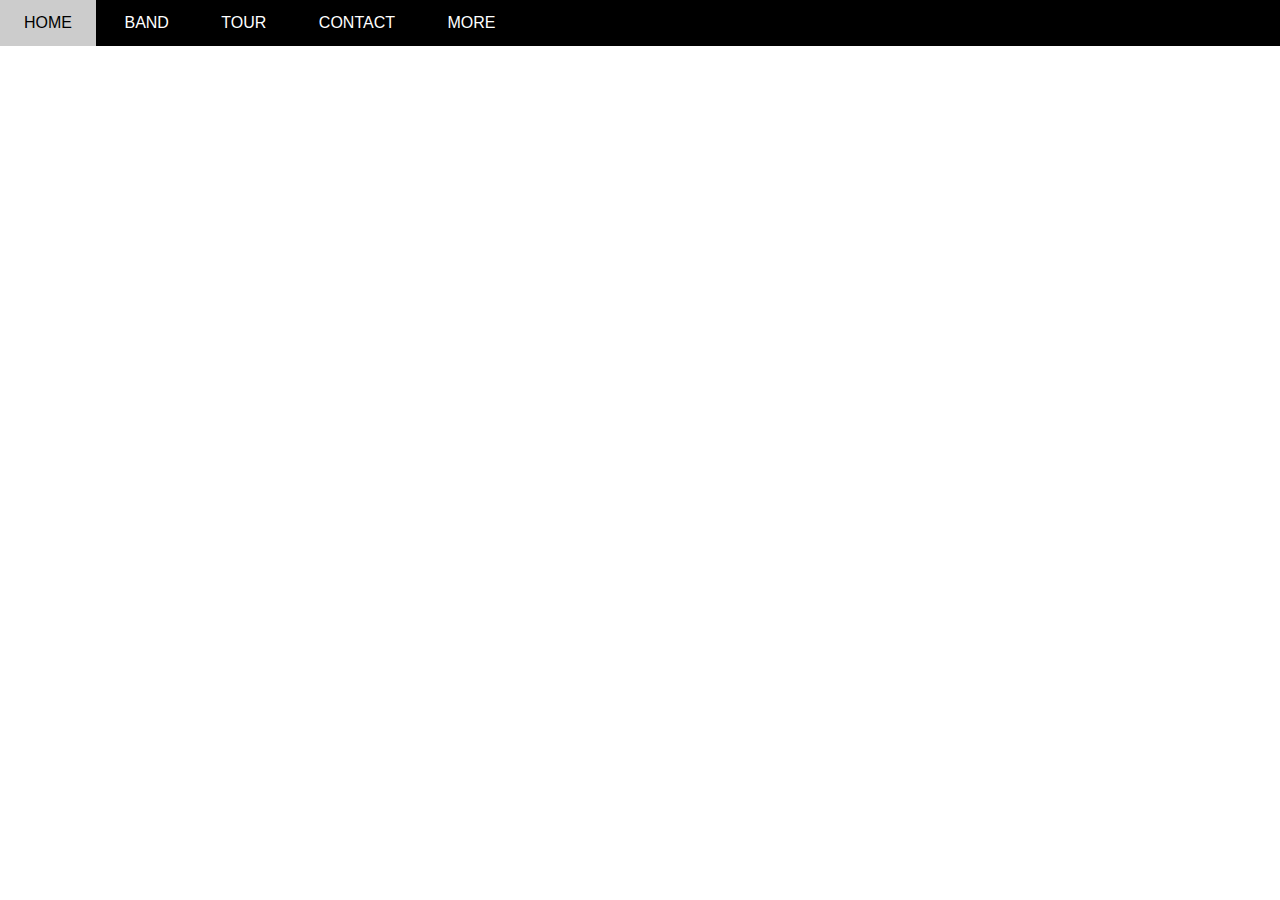
==== index.html @ cd4f3b3c "first commit" ====
<!DOCTYPE html>
<html lang="en">

<head>
    <meta charset="UTF-8">
    <meta http-equiv="X-UA-Compatible" content="IE=edge">
    <meta name="viewport" content="width=device-width, initial-scale=1.0">
    <title>Document</title>
    <link rel="stylesheet" href="/assets/css/style.css">
</head>

<body>
    <div id="main">
        <div id="header">
            <ul id="nav">
                <li><a href="">Home</a></li>
                <li><a href="">Band</a></li>
                <li><a href="">Tour</a></li>
                <li><a href="">Contact</a></li>
                <li>
                    <a href="">More</a>
                    <ul class="subnav">
                        <li><a href="">Merchandise</a></li>
                        <li><a href="">Extras</a></li>
                        <li><a href="">Media</a></li>
                    </ul>
                </li>
            </ul>
        </div>

        <div id="slider">

        </div>

        <div id="content">

        </div>

        <div id="footer">

        </div>
    </div>
</body>

</html>
---- assets/css/style.css ----
/* reset css */
*{
    padding: 0;
    margin: 0;
    box-sizing: border-box;
}

/* 
1. vị trí
2. kích thước(width, height)
3. màu sắc
4. kiểu dáng(htron, vuong, kieu chu)
*/
html{
    font-family: Arial, Helvetica, sans-serif;
    /* ko nên để ở thẻ "*" */
}
#main{

}

#header{
    height: 46px;
    background-color: #000;
}

#nav ,.subnav{
    list-style-type: none;
}

#nav > li{
    display: inline-block;
}
#nav li{
    position: relative;
}

#nav > li > a {
    color: #fff;
    text-transform: uppercase;
}

#nav li a{
    text-decoration: none;
    line-height: 46px; /*chiều cao bằng c cao header để chữ căn giữa*/
    padding: 0 24px;
    display: block;
}

#nav .subnav a{
    color: #000;
    padding: 0 12px;
    line-height: 38px;
}

#nav li:hover .subnav {
    display: block;
}

#nav > li:hover > a,
#nav .subnav li:hover a{
    background-color: #ccc;
    color: #000;
}

#nav .subnav{
    display: none; 
    position: absolute;
    top: 100%;
    left: 0;
    background-color: #fff;
    color: #000;
    box-shadow: 0 0 10px rgba(0, 0, 0, 0.3);
    min-width: 160px;
}
#slider{
    min-height: 500px;
    background-color: #fff;
}

#content{

}

#footer{

}
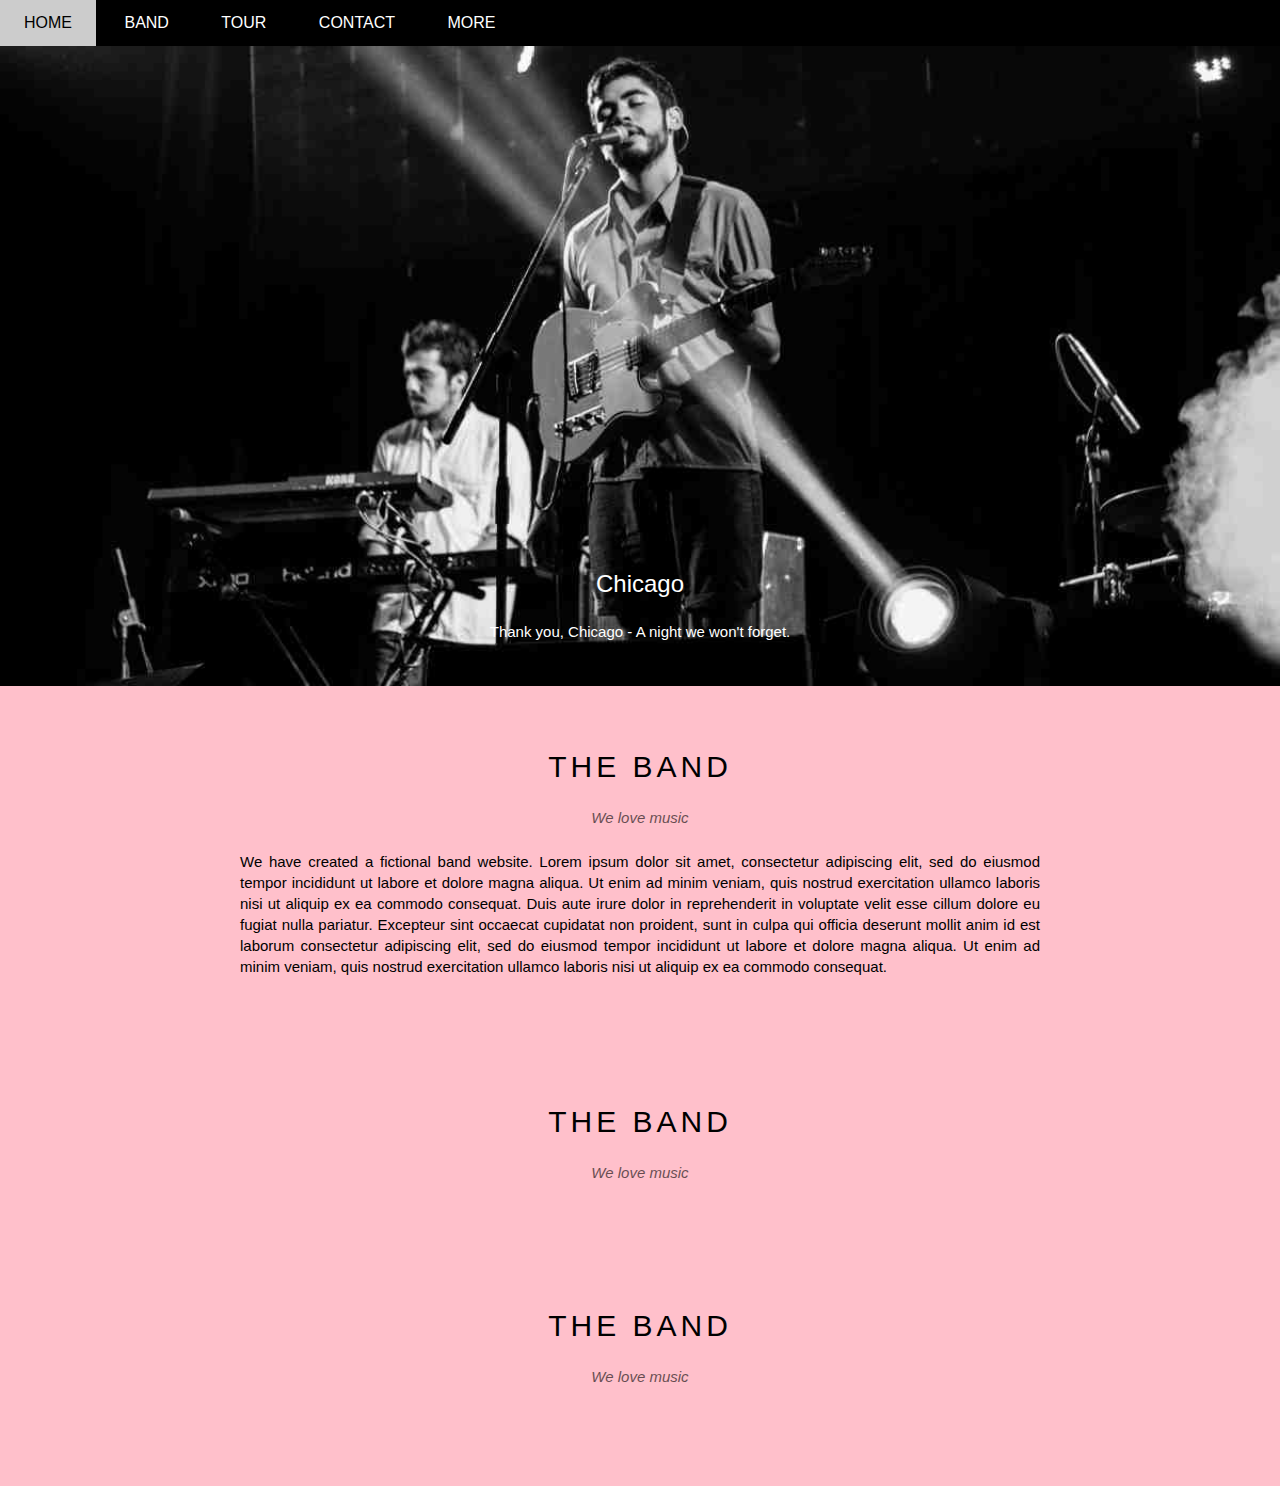
==== commit 33cffc1d: "xong phần about" ====
--- a/index.html
+++ b/index.html
@@ -7,18 +7,22 @@
     <meta name="viewport" content="width=device-width, initial-scale=1.0">
     <title>Document</title>
     <link rel="stylesheet" href="/assets/css/style.css">
+    <link rel="stylesheet" href="/assets/fonts/themify-icons/themify-icons.css">
 </head>
 
 <body>
     <div id="main">
         <div id="header">
+            <!-- Begin: nav -->
             <ul id="nav">
                 <li><a href="">Home</a></li>
                 <li><a href="">Band</a></li>
                 <li><a href="">Tour</a></li>
                 <li><a href="">Contact</a></li>
                 <li>
-                    <a href="">More</a>
+                    <a href="">More
+                        <i class="nav-arrow-down ti-angle-down"></i>
+                    </a>
                     <ul class="subnav">
                         <li><a href="">Merchandise</a></li>
                         <li><a href="">Extras</a></li>
@@ -26,14 +30,54 @@
                     </ul>
                 </li>
             </ul>
+            <!-- End: nav -->
+            <!-- Begin: Search-Button -->
+            <div class="search-btn">
+                <i class="search-icon ti-search"></i>
+            </div>
+            <!-- End: Search-Button -->
+
         </div>
 
         <div id="slider">
+            <div class="text-content">
+                <h2 class="text-heading">Chicago</h2>
+                <div class="text-description">
+                    Thank you, Chicago - A night we won't forget.
+                </div>
+            </div>
 
         </div>
 
         <div id="content">
+            <!-- about section -->
+            <div class="content-section">
+                <h2 class="section-heading">THE BAND</h2>
+                <p class="section-sub-heading">We love music</p>
+                <p class="about-text">
+                    We have created a fictional band website. Lorem ipsum dolor sit amet, consectetur adipiscing elit,
+                    sed do eiusmod tempor incididunt ut labore et dolore magna aliqua. Ut enim ad minim veniam, quis
+                    nostrud exercitation ullamco laboris nisi ut aliquip ex ea commodo consequat. Duis aute irure dolor
+                    in reprehenderit in voluptate
+                    velit esse cillum dolore eu fugiat nulla pariatur. Excepteur sint occaecat cupidatat non proident,
+                    sunt in culpa qui officia deserunt mollit anim id est laborum consectetur adipiscing elit, sed do
+                    eiusmod tempor incididunt
+                    ut labore et dolore magna aliqua. Ut enim ad minim veniam, quis nostrud exercitation ullamco laboris
+                    nisi ut aliquip ex ea commodo consequat.
+                </p>
+            </div>
 
+            <!-- Tour section -->
+            <div class="content-section">
+                <h2 class="section-heading">THE BAND</h2>
+                <p class="section-sub-heading">We love music</p>
+            </div>
+
+            <!-- Contact section -->
+            <div class="content-section">
+                <h2 class="section-heading">THE BAND</h2>
+                <p class="section-sub-heading">We love music</p>
+            </div>
         </div>
 
         <div id="footer">
--- a/assets/css/style.css
+++ b/assets/css/style.css
@@ -22,6 +22,15 @@
 #header{
     height: 46px;
     background-color: #000;
+    position: fixed;
+    top: 0;
+    left: 0;
+    right: 0;
+    z-index: 1; /*để cho nó nổi lên cao hơn mấy cái nd bên dưới*/
+}
+
+#nav{
+    display: inline-block;
 }
 
 #nav ,.subnav{
@@ -73,13 +82,90 @@
     box-shadow: 0 0 10px rgba(0, 0, 0, 0.3);
     min-width: 160px;
 }
-#slider{
-    min-height: 500px;
-    background-color: #fff;
+
+#header .search-btn{
+    float: right;
+    padding: 0 21px;
+    cursor: pointer;
+}
+
+#header .search-icon{
+    color: #fff;
+    font-size: 20px;
+    line-height: 46px;
+}
+
+#header .search-btn:hover{
+    background-color: #f44336;
+}
+
+#slider{ 
+    position: relative;
+   margin-top: 46px;
+   padding-top: 50%;  /* khi mà để là % thì là 50% chiều ngang của chính nó */
+   background: url('/assets/img/sliders/chicago.jpg') top center / cover no-repeat;
+}
+
+#slider .text-content{
+    position: absolute;
+    bottom: 46px;
+    /* cách 1
+    left: 50%;
+    transform: translateX(-50%);căn giữa, xem bên tips */
+    text-align: center; /* căn giữa chữ*/
+
+    /* cách 2 */
+    width: 100%;
+
+    /* cách 3
+    left: 0;
+    right: 0;
+    */
+    color: #fff;
+}
+
+#slider .text-heading{
+    font-weight: 500;
+    font-size: 24px;
+}
+
+#slider .text-description{
+    font-size: 15px;
+    margin-top: 25px;
 }
 
 #content{
+    min-height: 800px;
+    background-color: pink;
+}
 
+#content .content-section{
+    width: 800px;
+    padding: 64px 0;
+    margin-left: auto;
+    margin-right: auto;
+}
+
+#content .section-heading{
+    text-align: center;
+    font-size: 30px;
+    font-weight: 500;
+    letter-spacing: 4px; /*Khoảng cách chữ*/
+}
+
+#content .section-sub-heading{
+    text-align: center;
+    font-size: 15px;
+    margin-top: 25px;
+    font-style: italic;
+    opacity: 0.6;
+}
+
+#content .about-text{
+    font-size: 15px;
+    margin-top: 25px;
+    text-align: justify; /*căn đều 2 bên*/
+    line-height: 1.4; /* độ cao dòng: thường tiếng anh là 1.4, T việt là 1.6*/
 }
 
 #footer{
